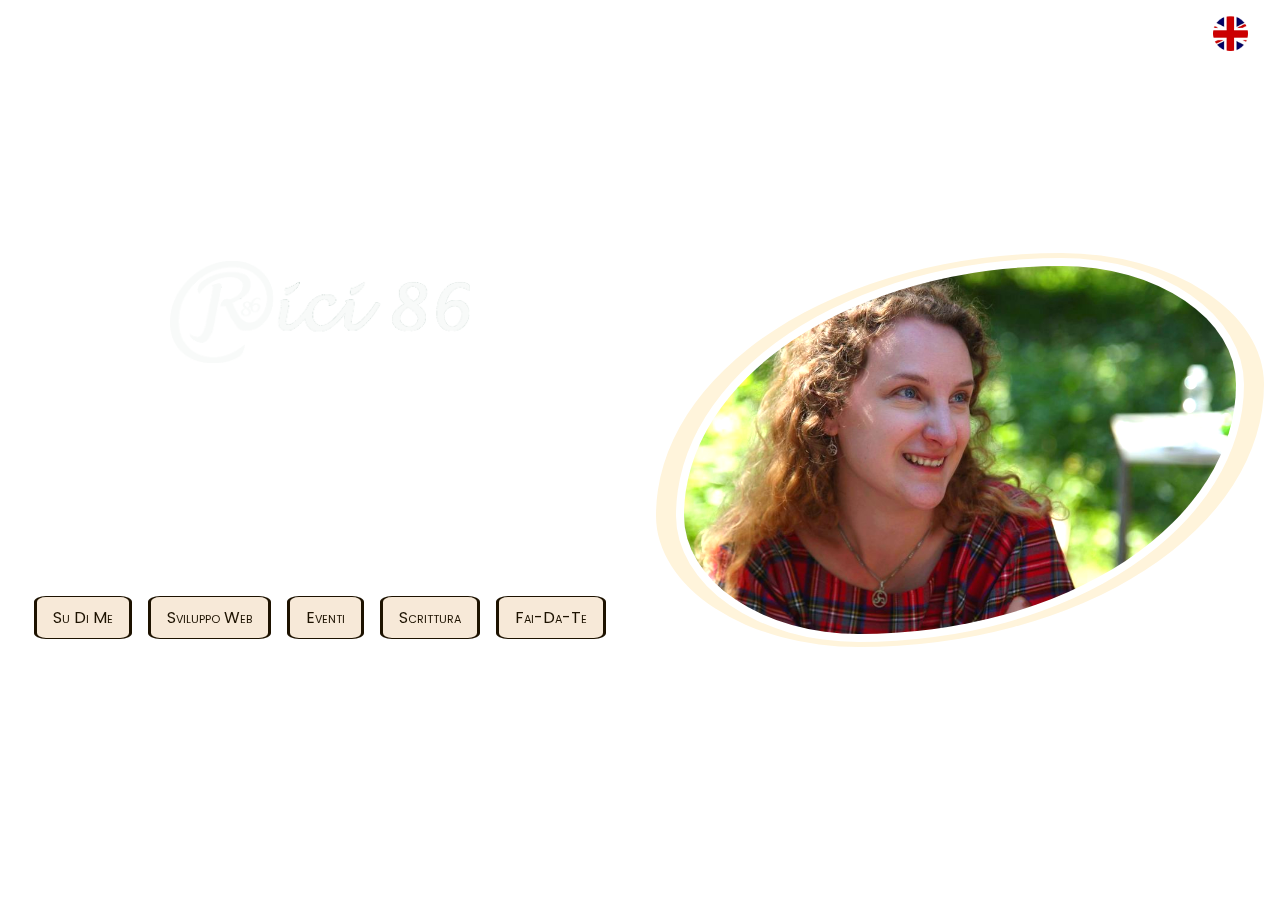
==== index.html @ 6a3de097 "link codepen" ====
<!DOCTYPE html>
<html lang="it">
<head>
    <meta charset="UTF-8">
    <meta http-equiv="X-UA-Compatible" content="IE=edge">
    <meta name="viewport" content="width=device-width, initial-scale=1.0">
    
    <title>Rici86 | Coder, Crafter, Creative </title>

    <!-- Meta tags  -->
    <meta name="description" content="Front-end developer per lavoro, crafter e Irish dance nerd per passione" />
	
    <meta property="article:author" content="https://www.facebook.com/rici86" />
    <meta property="og:title" content="Rici86 - Coder, Crafter, Creative" />
    <meta property="og:description" content="Front-end developer per lavoro, crafter e Irish dance nerd per passione" />
    <meta property="og:site_name" content="Rici86" />
    <meta property="og:image" content="src/img/spirit-of-the-forest.jpg" />
	
	<link rel="shortcut icon" href="src/img/logofavicon.png" type="imag/png" />

    <!-- Css  -->
    <link href="src/css/main.css" rel="stylesheet">
    <link href="src/fontawesome/css/all.css" rel="stylesheet">
</head>
<body>
    <header class="home-header">
        <a href="index-eng.html" title="English">
            <img src="src/img/eng.png" alt="English" class="lang">
        </a>
    </header>
    <div class="home-container">
        <div class="home-left">            
            <img src="src/img/logo-esteso-bianco.png" alt="Rici86" class="logo">
            <p>
                Front-end developer per lavoro, 
                <br>crafter e Irish dance nerd per passione.
            </p>
            <div class="social">
                <a href="https://www.linkedin.com/in/rossisara/" title="LinkedIn">
                    <i class="fab fa-linkedin"></i>
                </a>
                <a href="https://www.instagram.com/ricinisaorsa/" title="Instagram">
                    <i class="fab fa-instagram"></i>
                </a>
                <a href="https://twitter.com/riciNiSaorsa" title="Twitter">
                    <i class="fab fa-twitter"></i>
                </a>
                <a href="https://vimeo.com/rici86" title="Vimeo">
                    <i class="fab fa-vimeo"></i>
                </a>
                <a href="https://youtube.com/c/rici86" title="YouTube">
                    <i class="fab fa-youtube"></i>
                </a>
                <a href="https://github.com/rici86" title="GitHub">
                    <i class="fab fa-github"></i>
                </a>                
                <a href="https://codepen.io/rici86" title="CodePen">
                    <i class="fab fa-codepen"></i>
                </a>                
                <a href="https://pinterest.it/rici86/" title="Pinterest">
                    <i class="fab fa-pinterest"></i>
                </a>
                <a href="http://rici86.blogspot.it/" title="Blog">
                    <i class="fab fa-blogger-b"></i>
                </a>
                <a href="https://www.lrcrafts.it" title="#LRCrafts">
                    <i class="fas fa-hashtag"></i>
                </a>
            </div>
            <div class="menu">
                <a href="it/su-di-me.php" class="button button-main">Su di me</a>
                <a href="it/sviluppo-web.php" class="button button-main">Sviluppo web</a>
                <a href="it/eventi.php" class="button button-main">Eventi</a>
                <a href="it/scrittura.php" class="button button-main">Scrittura</a>
                <a href="it/fai-da-te.php" class="button button-main">Fai-da-te</a>
            </div>
        </div>
        <div class="home-right">
            <img src="src/img/rici86-sara-rossi.jpg" alt="" class="img-responsive photo">
        </div>  
    </div>
    
</body>
</html>
---- src/css/main.css ----
@import url('https://fonts.googleapis.com/css2?family=Poppins:ital,wght@0,300;0,700;1,400&display=swap');
/* Variables  */
:root {
    --primary:#436343;
    --accent: #B78C19;
    --light: #F7E9D8;
    --dark: #1D1200;
    --medium: #7F6663;
    --light-grey: #F1F1F1; /* #e6e6e6;*/
    --dark-grey: #6c757d;
    --main-border-radius: 12px/6px;
}

/* Main structure */
html, body{
    font-family: 'Poppins', sans-serif;     
    margin:0;
    padding:0;
    width: 100%;
    height: 100%;
    position: relative;
    font-size: 1rem;
    color: #fff;
}
/* Accessibility of smooth scrolling */
html {
    scroll-behavior: smooth;
}
@media (prefers-reduced-motion: reduce) {
    html {
      scroll-behavior: auto;
    }
}

/* utility classes  */
.text-left {
    text-align: left;
}
.text-right {
    text-align: right;
}
.text-center {
    text-align: center;
}

/* links  */
a {
    color: var(--primary);
}
a:hover,
a:focus,
a:active {
    color: var(--accent);
}
a:visited {
    color: var(--medium);
}
a:focus-visible {
    color: var(--accent);
    outline: 1px solid var(--accent);
    padding: 2px 0;
    border-radius: 4px;
}

/* Basic image styles  */
.img-responsive {
    /* width: 100%; */
    max-width: 100%;
    height: auto;
}
.photo {
    border-radius: 80% 40%;
    border: solid var(--light);
    border-width: 5px 20px 5px 20px;
    padding: 0.5rem;
    box-sizing: border-box;
}

/* Buttons  */
.button {
    /* padding: 1rem 1.5rem; */
    /* border-radius: 80% 40%; */
    padding: 0.5rem 1rem;
    border-radius: var(--main-border-radius);
    width: max-content;
    text-transform: capitalize;
    font-variant: small-caps;
    text-decoration: none;
    transition: all 0.5s ease-in-out;
}
.button-main {
    background-color: var(--light);
    color: var(--dark);
    border: solid var(--dark);
    border-width: 1px 3px 1px 3px;
}
.button-main:hover {
    background-color: var(--medium);
    color: var(--light);
    border: solid var(--light);
    border-width: 1px 3px 1px 3px;
}
.button-small {
    padding: 0.25rem 0.75rem;
}

/* languages  */
.lang {
    max-width: 35px;
    transition: all 0.3s ease-in-out;
}
.lang:hover {
    transform: scale(1.1);
    transition: all 0.3s ease-in-out;
}
.lang-switcher {
    position: absolute;
    top: 20px;
    right: 1rem;
}

/* typography  */
h1,
h2 {
    margin-top: 1rem;
}
p {
    line-height: 1.7;
    margin-top: 0;
    margin-bottom: 1.25rem;
}
.card-title {
    font-size: 1.5rem;
    font-weight: bold;
    font-variant: small-caps;
    margin-bottom: 1rem;
}

/* Navigation  */
nav {
    padding: 0.75rem 1rem;
    display: flex;
    justify-content: flex-end;
    align-items: center;
}
nav .lang {
    margin-left: 1.5rem;
}
nav .button {
    padding: 0.35rem 0.75rem;
    border-radius: var(--main-border-radius);
}
nav .button.active {
    background-color: var(--medium);
    color: var(--light);
}
nav .button.active:hover {
    background-color: var(--medium);
    color: var(--light);
}
nav .nav-logo {
    margin-right: auto;
}
nav .nav-logo img {
    max-width: 45px;
}
.navbar-toggler {
    display: none;
}
#navigation {
    margin-right: 45px;
}

/* Home page  */
.home-header {
    position: absolute;
    top: 0;
    right: 0;
    padding: 1rem 2rem;
}
.home-container {
    width: 100vw;
    height: 100vh;
    display: grid;
    grid-template-columns: repeat(2, 1fr);
    place-items: center;
    overflow: hidden;
}
.home-container::before,
#main-container::before {
    content: "";
    position: fixed;
    inset: 0;
    background-image: url(../img/spiritfooter.jpg);
    background-position: left top;
    background-size: cover;
    background-repeat: no-repeat;
    background-attachment: fixed;
    filter: blur(3px);
    z-index: -1;
}
.home-left, 
.home-right {
    padding: 1rem;
}
.home-left {
    text-align: center;
}
.home-left .logo {
    max-width: 300px;
    height: auto;
}
.home-left p {
    font-size: 1.3rem;
    margin: 2rem 0 2.5rem 0;
}
.home-left .social {
    display: flex;
    justify-content: center;
    flex-wrap: wrap;
    gap: 1rem;
    font-size: 1.5rem;
    margin-bottom: 3rem;
}
.home-left .social a {
    color: white;
    text-decoration: none;
}
.home-left .social a:hover {
    color: var(--light);
    text-decoration: none;
}
.home-left .menu {
    display: flex;
    align-items: center;
    justify-content: center;
    flex-wrap: wrap;
    gap: 1rem;
}
.home-right {
    display: flex;
    justify-content: center;
}
.home-right .photo {
    filter: brightness(1.05) saturate(1.4);
}

/* main page styles  */
#main-container {
    position: relative;
}
main {
    padding: 1rem;
}
.main-row {
    display: grid;
    grid-template-columns: repeat(2, 1fr);
    gap: 1rem;
    padding: 1rem;
}
.main-row .images {
    display: flex;
    justify-content: center;
    align-items: center;
    flex-wrap: wrap;
}
.main-row .card {
    width: calc(100% - 2.5rem);
}
.header-flex-between {
    display: flex;
    justify-content: space-between;
    align-items: center;
}
.header-flex-between > * {
    height: max-content;
}
.header-flex-between .button {
    white-space: nowrap;
}

/* cards  */
.card {
    border-radius: var(--main-border-radius);
    background-color: white;
    color: var(--dark);
    padding: 1rem 1.25rem;
    margin-bottom: 1rem;
    max-width: 768px;    
    justify-self: center;
}

/* sottomenu  */
ol {
    counter-reset: section;
    list-style-type: none;
}
li:before {
    counter-increment: section;
    content: counters(section, ".") " ";
}
.sottomenu {
    display: flex;
    align-items: center;
    flex-wrap: wrap;
    gap: 2rem;
    padding-left: 1rem;
}
.sottomenu a {
    /* padding: 0.5rem; */
    font-variant: small-caps;
    text-transform: capitalize;
}
.sottomenu a:after {
    content: "";
    height: 100%;
}

/* icons  */
.icons-container {
    display: flex;
    justify-content: center;
    gap: 1rem;
    flex-wrap: wrap;
    font-size: 2rem;
}

/* media queries  */
@media all and (max-width: 1200px) {
    .home-container {
        width: 100%;
        height: 100%;
        grid-template-columns: 1fr;
        grid-template-rows: repeat(2, 1fr);
        gap: 3rem;
        overflow: initial;
    }
    .home-right {
        padding-bottom: 3rem;
    }
    .home-right .photo {
        max-width: 800px;
    }
}
@media all and (max-width: 992px) {
    .main-row {
        grid-template-columns: 1fr;
    }
    .main-row-invert .images {
        order: 2;
    }
}
@media all and (max-width: 800px) {
    .navbar-toggler {
        display: initial;
        cursor: pointer;
        padding: 0.5rem 1.25rem;
        font-size: 1.35rem;
        /* margin-right: auto; */
        position: absolute;
        top: 12px;
        left: 50%;
        transform: translate(-50%);
    }
    #navigation.show {
        display: flex;
        margin-right: 0;
    }
    #navigation {
        display: none;
        flex-direction: column;
        position: absolute;
        top: 65px;
        align-items: center;
        gap: 0.25rem;
        background: rgba(67, 99, 67, 0.95);
        padding: 1rem;
        left: 0;
        right: 0;
        border-bottom: 1px solid var(--primary);
    }
    #navigation .button {
        text-align: center;
        border: none;
        background: transparent;
        color: var(--light);
        font-size: 1.2rem;
        transition: none;
    }
    #navigation .button.active,
    #navigation .button:hover {
        background-color: var(--light);
        color: var(--dark);
        border-radius: 0;
        width: 100%;
        transition: none;
    }
    .card {
        max-width: unset;
        width: unset;
    }
}
@media all and (max-width: 576px) {
    .photo {
        border-width: 3px 10px 3px 10px;
    }
    .home-left {
        padding-top: 3rem;
    }
    .home-header {
        padding: 1rem;
    }
    .home-right .photo {
        max-width: 100%;
    }
    .header-flex-between {
        flex-direction: column;
        margin-bottom: 1rem;
    }
}
@media all and (max-width: 480px) {
    .home-left .logo {
        max-width: 100%;
        height: auto;
    }
}
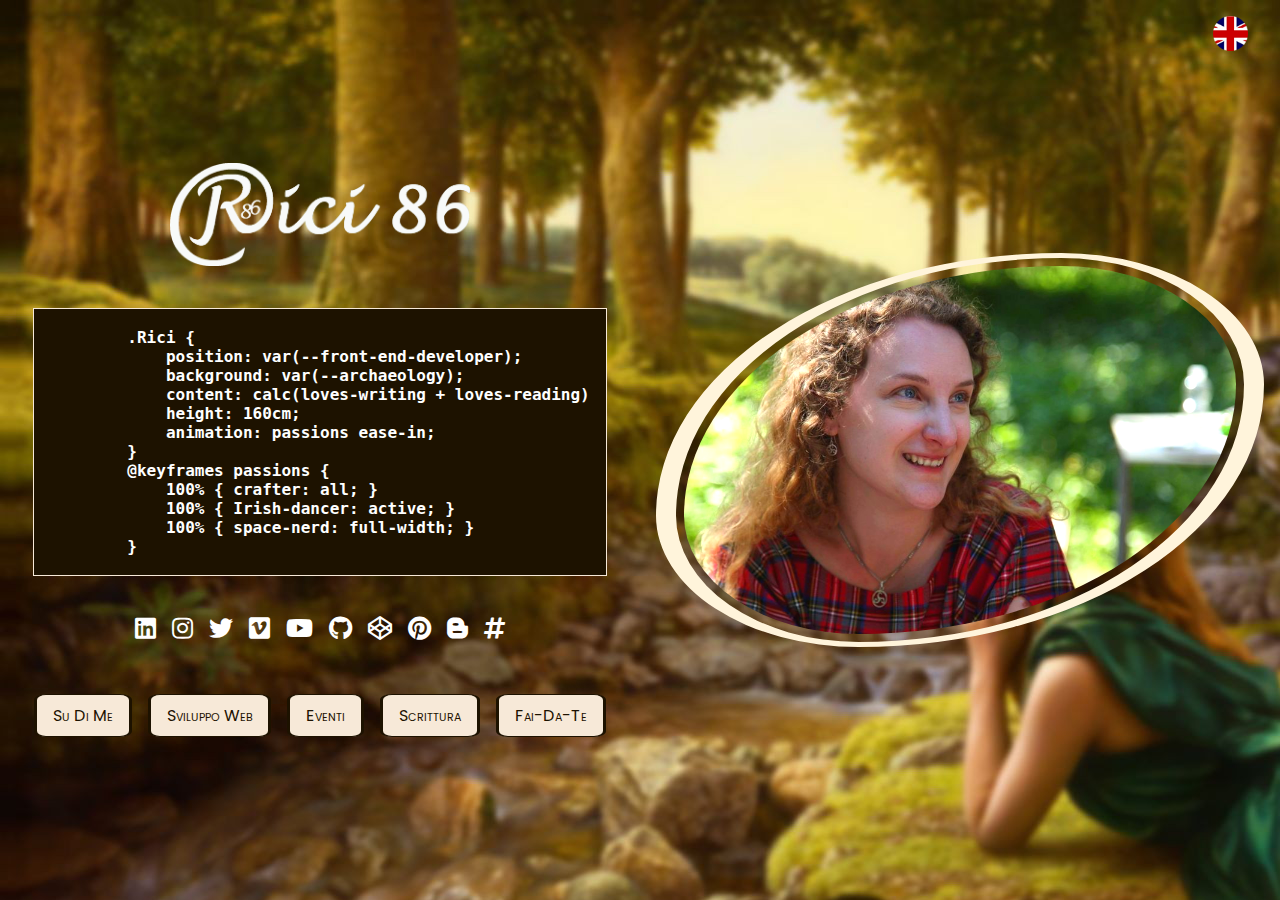
==== commit 1df44f83: "edit main bio" ====
--- a/index.html
+++ b/index.html
@@ -31,10 +31,22 @@
     <div class="home-container">
         <div class="home-left">            
             <img src="src/img/logo-esteso-bianco.png" alt="Rici86" class="logo">
-            <p>
-                Front-end developer per lavoro, 
-                <br>crafter e Irish dance nerd per passione.
-            </p>
+<pre>
+    <code>
+        .Rici {
+            position: var(--front-end-developer);
+            background: var(--archaeology);
+            content: calc(loves-writing + loves-reading)
+            height: 160cm;
+            animation: passions ease-in;
+        }
+        @keyframes passions {
+            100% { crafter: all; } 
+            100% { Irish-dancer: active; } 
+            100% { space-nerd: full-width; }
+        }
+    </code>
+</pre>
             <div class="social">
                 <a href="https://www.linkedin.com/in/rossisara/" title="LinkedIn">
                     <i class="fab fa-linkedin"></i>
--- a/src/css/main.css
+++ b/src/css/main.css
@@ -52,9 +52,9 @@
 a:active {
     color: var(--accent);
 }
-a:visited {
+/* a:visited {
     color: var(--medium);
-}
+} */
 a:focus-visible {
     color: var(--accent);
     outline: 1px solid var(--accent);
@@ -94,7 +94,8 @@
     border: solid var(--dark);
     border-width: 1px 3px 1px 3px;
 }
-.button-main:hover {
+.button-main:hover,
+a.button-main:hover {
     background-color: var(--medium);
     color: var(--light);
     border: solid var(--light);
@@ -136,6 +137,35 @@
     margin-bottom: 1rem;
 }
 
+/* code examples  */
+pre code {
+    display: block;
+    padding: 0 1rem;
+    text-align: left;
+    font-size: 1rem;
+    font-weight: 600;
+    border: 1px solid var(--light);
+    background-color: var(--dark);
+}
+
+/* Torna su  */
+#torna-su {
+    position: fixed;
+    bottom: 10px;
+    right: 10px;
+    background-color: var(--light);
+    color: var(--medium);
+    opacity: 0.5;
+    padding: 0.12rem 0.5rem;
+    border-radius: 50%;
+}
+.hide {
+    display: none;
+}
+.show {
+    display: block;
+}
+
 /* Navigation  */
 nav {
     padding: 0.75rem 1rem;
@@ -154,7 +184,9 @@
     background-color: var(--medium);
     color: var(--light);
 }
-nav .button.active:hover {
+nav .button.active:hover,
+nav .button.active:focus,
+nav .button.active:visited {
     background-color: var(--medium);
     color: var(--light);
 }
@@ -169,6 +201,58 @@
 }
 #navigation {
     margin-right: 45px;
+}
+
+/* footer  */  
+footer {
+    background-color: var(--primary);
+}
+.footer-container {
+    padding: 1rem 2rem;
+    display: grid;
+    grid-template-columns: repeat(2, 1fr);
+    gap: 1rem;
+    justify-content: space-between;
+}
+.footer-container a {
+    color: white;
+}
+.footer-container a:hover {
+    color: var(--light);
+}
+.footer-container .logo img {
+    max-width: 180px;
+}
+.footer-container .social {
+    display: flex;
+    justify-content: flex-end;
+    align-items: center;
+    flex-wrap: wrap;
+    font-size: 1.5rem;
+    gap: 1rem;
+}
+/* book shape divider bottom  */
+main.with-shape-divider {
+    position: relative;
+    padding-bottom: calc(1rem + 81px);
+}
+.book-shape-divider {
+    position: absolute;
+    bottom: 0;
+    left: 0;
+    width: 100%;
+    overflow: hidden;
+    line-height: 0;
+    transform: rotate(180deg);
+}
+.book-shape-divider svg {
+    position: relative;
+    display: block;
+    width: calc(100% + 1.3px);
+    height: 81px;
+}
+.book-shape-divider .shape-fill {
+    fill: var(--primary);
 }
 
 /* Home page  */
@@ -186,18 +270,18 @@
     place-items: center;
     overflow: hidden;
 }
-.home-container::before,
-#main-container::before {
-    content: "";
-    position: fixed;
-    inset: 0;
-    background-image: url(../img/spiritfooter.jpg);
+#main-container {
+    display: grid;
+    grid-template-rows: max-content 100% max-content;
+    min-height: 100vh;
+}
+.home-container,
+#main-container {
+    background-image: url(../img/spirit-bg.jpg);
     background-position: left top;
-    background-size: cover;
+    background-size: 150%;
     background-repeat: no-repeat;
     background-attachment: fixed;
-    filter: blur(3px);
-    z-index: -1;
 }
 .home-left, 
 .home-right {
@@ -345,9 +429,14 @@
 @media all and (max-width: 992px) {
     .main-row {
         grid-template-columns: 1fr;
+          
+        margin-bottom: 1rem;
     }
     .main-row-invert .images {
         order: 2;
+    }
+    .home-right .photo {
+        max-width: 100%;
     }
 }
 @media all and (max-width: 800px) {
@@ -411,11 +500,21 @@
         padding: 1rem;
     }
     .home-right .photo {
-        max-width: 100%;
+        /* max-width: 100%; */
+        max-width: calc(100% - 2rem);
     }
     .header-flex-between {
         flex-direction: column;
         margin-bottom: 1rem;
+    }
+    .footer-container {
+        grid-template-columns: 1fr;
+        justify-content: center;
+    }
+    .footer-container .logo,
+    .footer-container .social {
+        text-align: center;
+        justify-content: center;
     }
 }
 @media all and (max-width: 480px) {
@@ -423,4 +522,7 @@
         max-width: 100%;
         height: auto;
     }
-}
+    .main-row {
+        padding: 0;
+    }
+}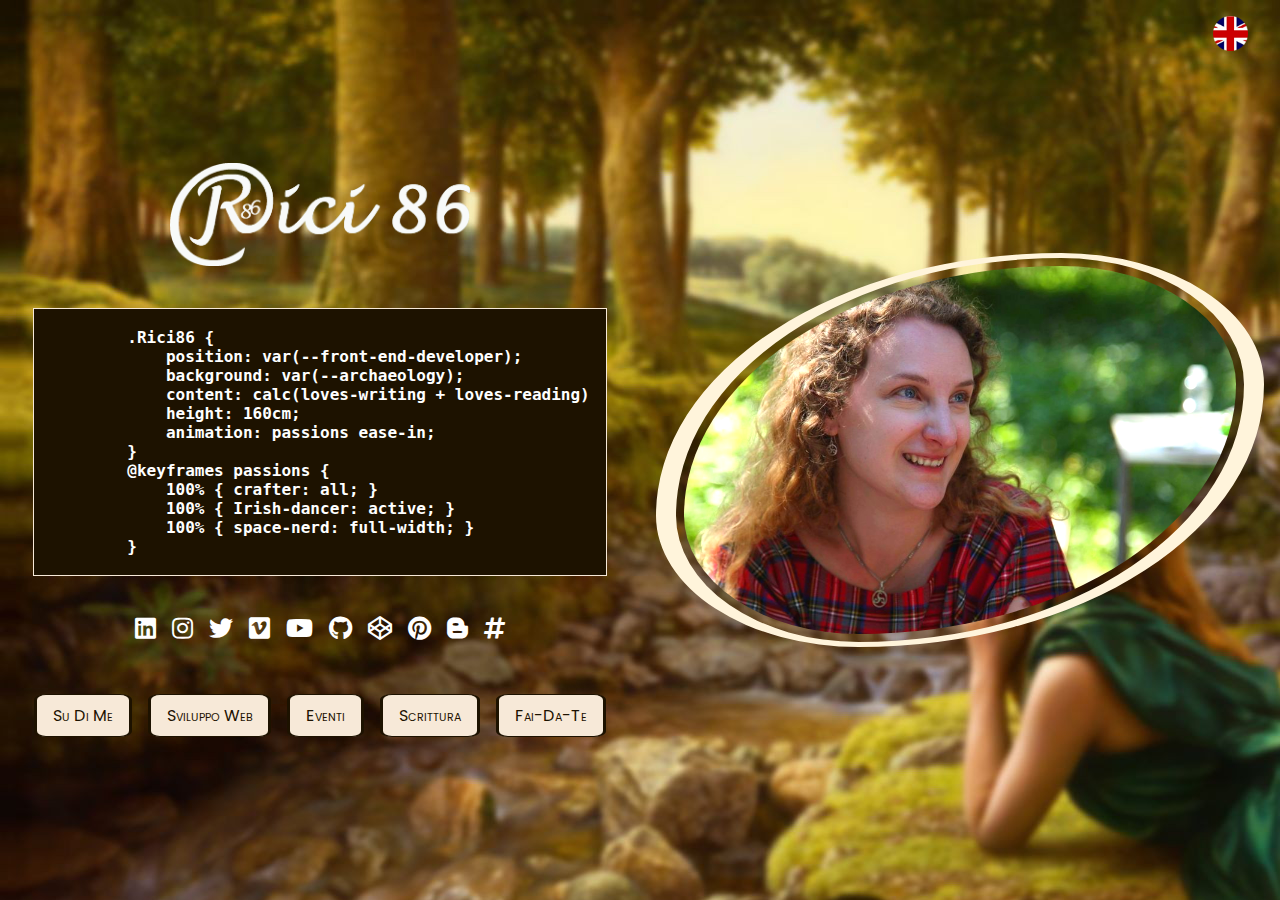
==== commit 6b9ae688: "edit home bio" ====
--- a/index.html
+++ b/index.html
@@ -33,7 +33,7 @@
             <img src="src/img/logo-esteso-bianco.png" alt="Rici86" class="logo">
 <pre>
     <code>
-        .Rici {
+        .Rici86 {
             position: var(--front-end-developer);
             background: var(--archaeology);
             content: calc(loves-writing + loves-reading)
